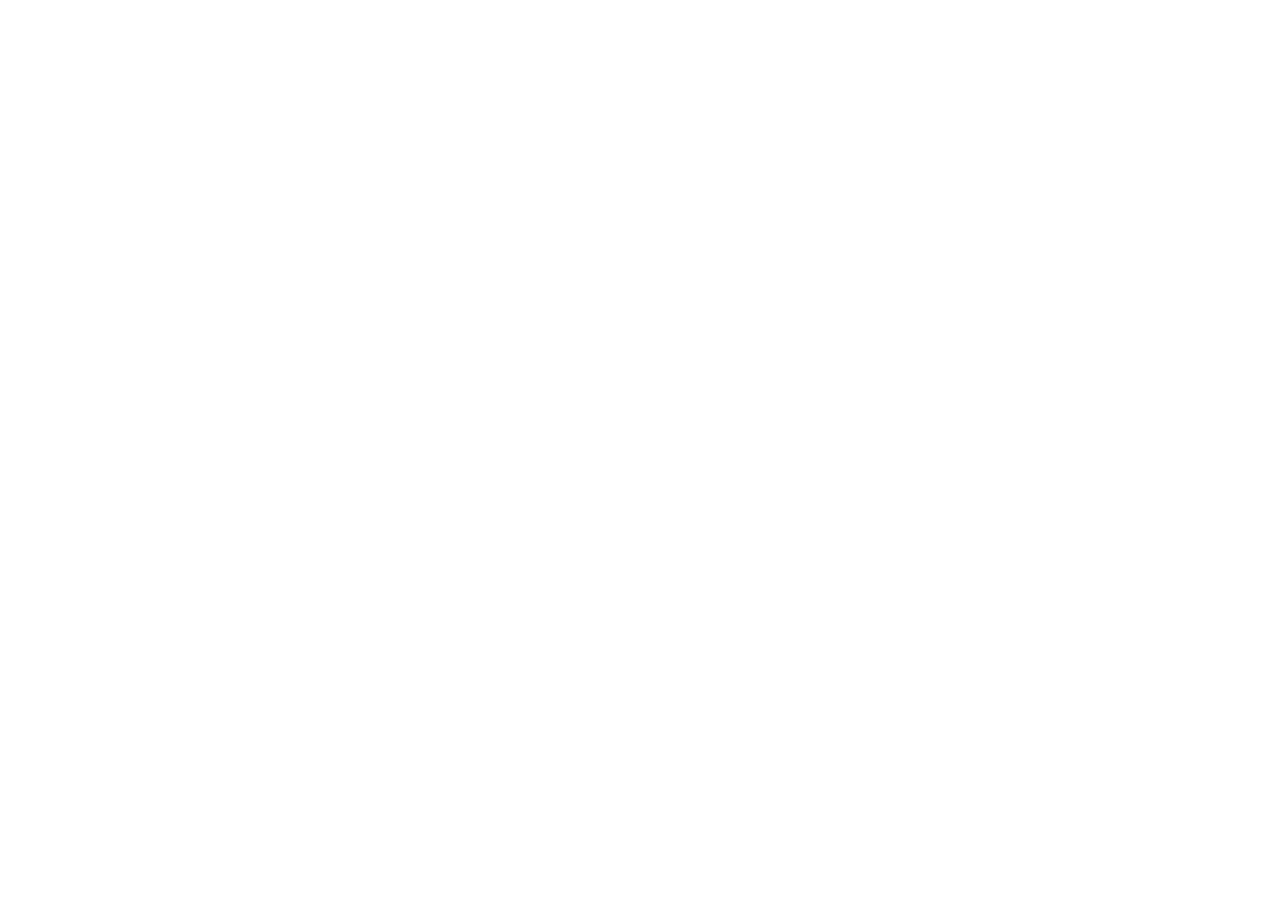
==== index.html @ e7963c1d "add index.html" ====
<html>
<head>
 <meta charset="UTF-8">
 <meta name="viewport" content="width=device-width, initial-scale=1.0"><title>Hello World</title>
<style type="text/css">
body { margin: 0; padding: 0; position: relative; background-image: url(images/xh.jpg); background-position: center; /*background-repeat: no-repeat;*/ width: 100%; height: 100%; background-size: 100% 100%; }



</style>

</head>
<body id="body" onLoad="init()">

<script type="text/javascript" src="js/ThreeCanvas.js"></script>
<script type="text/javascript" src="js/Snow.js"></script>

<script type="text/javascript">
	var SCREEN_WIDTH = window.innerWidth;//
	var SCREEN_HEIGHT = window.innerHeight;
	var container;
	var particle;//粒子

	var camera;
	var scene;
	var renderer;

	var starSnow = 1;

	var particles = []; 

	var particleImage = new Image();
	//THREE.ImageUtils.loadTexture( "img/ParticleSmoke.png" );
	particleImage.src = 'images/funny.png';
	

	function init() {
		//alert("message3");
		container = document.createElement('div');//container：画布实例;
		document.body.appendChild(container);

		camera = new THREE.PerspectiveCamera( 60, SCREEN_WIDTH / SCREEN_HEIGHT, 1, 10000 );
		camera.position.z = 1000;
		//camera.position.y = 50;

		scene = new THREE.Scene();
		scene.add(camera);
			
		renderer = new THREE.CanvasRenderer();
		renderer.setSize(SCREEN_WIDTH, SCREEN_HEIGHT);
		var material = new THREE.ParticleBasicMaterial( { map: new THREE.Texture(particleImage) } );
			//alert("message2");
		for (var i = 0; i < 500; i++) {
			//alert("message");
			particle = new Particle3D( material);
			particle.position.x = Math.random() * 2000-1000;
			
			particle.position.z = Math.random() * 2000-1000;
			particle.position.y = Math.random() * 2000-1000;
			//particle.position.y = Math.random() * (1600-particle.position.z)-1000;
			particle.scale.x = particle.scale.y =  1;
			scene.add( particle );
			
			particles.push(particle); 
		}

		container.appendChild( renderer.domElement );


		//document.addEventListener( 'mousemove', onDocumentMouseMove, false );
		document.addEventListener( 'touchstart', onDocumentTouchStart, false );
		document.addEventListener( 'touchmove', onDocumentTouchMove, false );
		document.addEventListener( 'touchend', onDocumentTouchEnd, false );
		
		setInterval( loop, 1000 / 30 );
		
	}

	var touchStartX;
	var touchFlag = 0;//储存当前是否滑动的状态;
	var touchSensitive = 80;//检测滑动的灵敏度;
	//var touchStartY;
	//var touchEndX;
	//var touchEndY;
	function onDocumentTouchStart( event ) {

		if ( event.touches.length == 1 ) {

			event.preventDefault();//取消默认关联动作;
			touchStartX = 0;
			touchStartX = event.touches[ 0 ].pageX ;
			//touchStartY = event.touches[ 0 ].pageY ;
		}
	}


	function onDocumentTouchMove( event ) {

		if ( event.touches.length == 1 ) {
			event.preventDefault();
			var direction = event.touches[ 0 ].pageX - touchStartX;
			if (Math.abs(direction) > touchSensitive) {
				if (direction>0) {touchFlag = 1;}
				else if (direction<0) {touchFlag = -1;};
				//changeAndBack(touchFlag);
			}	
		}
	}

	function onDocumentTouchEnd (event) {
		// if ( event.touches.length == 0 ) {
		// 	event.preventDefault();
		// 	touchEndX = event.touches[ 0 ].pageX ;
		// 	touchEndY = event.touches[ 0 ].pageY ;
	
		// }这里存在问题
		var direction = event.changedTouches[ 0 ].pageX - touchStartX;

		changeAndBack(touchFlag);
	}


	function changeAndBack (touchFlag) {
		var speedX = 25*touchFlag;
		touchFlag = 0;
		for (var i = 0; i < particles.length; i++) {
			particles[i].velocity=new THREE.Vector3(speedX,-10,0);
		}
		var timeOut = setTimeout(";", 800);
		clearTimeout(timeOut);

		var clearI = setInterval(function () {
			if (touchFlag) {
				clearInterval(clearI);
				return;
			};
			speedX*=0.8;

			if (Math.abs(speedX)<=1.5) {
				speedX=0;
				clearInterval(clearI);
			};
			
			for (var i = 0; i < particles.length; i++) {
				particles[i].velocity=new THREE.Vector3(speedX,-10,0);
			}
		},100);


	}


	function loop() {
		for(var i = 0; i<particles.length; i++){
			var particle = particles[i]; 
			particle.updatePhysics(); 

			with(particle.position)
			{
				if((y<-1000)&&starSnow) {y+=2000;}

				if(x>1000) x-=2000; 
				else if(x<-1000) x+=2000;
				if(z>1000) z-=2000; 
				else if(z<-1000) z+=2000;
			}			
		}

		camera.lookAt(scene.position); 

		renderer.render( scene, camera );
	}
</script>
</body>
</html>
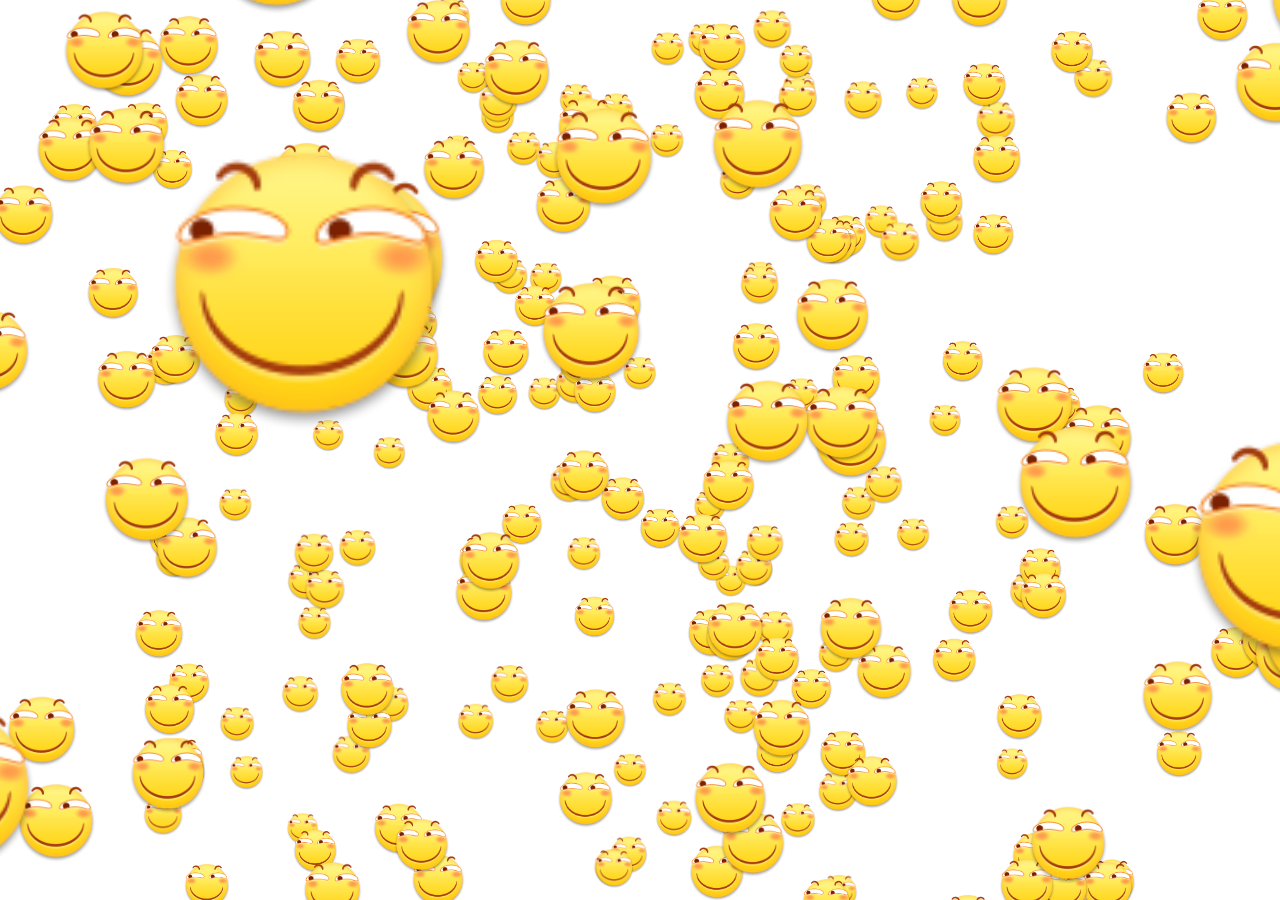
==== commit 0f53a892: "add index.html" ====
--- a/index.html
+++ b/index.html
@@ -3,7 +3,7 @@
  <meta charset="UTF-8">
  <meta name="viewport" content="width=device-width, initial-scale=1.0"><title>Hello World</title>
 <style type="text/css">
-body { margin: 0; padding: 0; position: relative; background-image: url(images/xh.jpg); background-position: center; /*background-repeat: no-repeat;*/ width: 100%; height: 100%; background-size: 100% 100%; }
+body { margin: 0; padding: 0; position: relative; background-image: url(../images/xh.jpg); background-position: center; /*background-repeat: no-repeat;*/ width: 100%; height: 100%; background-size: 100% 100%; }
 
 
 
@@ -12,8 +12,8 @@
 </head>
 <body id="body" onLoad="init()">
 
-<script type="text/javascript" src="js/ThreeCanvas.js"></script>
-<script type="text/javascript" src="js/Snow.js"></script>
+<script type="text/javascript" src="../js/ThreeCanvas.js"></script>
+<script type="text/javascript" src="../js/Snow.js"></script>
 
 <script type="text/javascript">
 	var SCREEN_WIDTH = window.innerWidth;//
@@ -31,7 +31,7 @@
 
 	var particleImage = new Image();
 	//THREE.ImageUtils.loadTexture( "img/ParticleSmoke.png" );
-	particleImage.src = 'images/funny.png';
+	particleImage.src = '../images/funny.png';
 	
 
 	function init() {
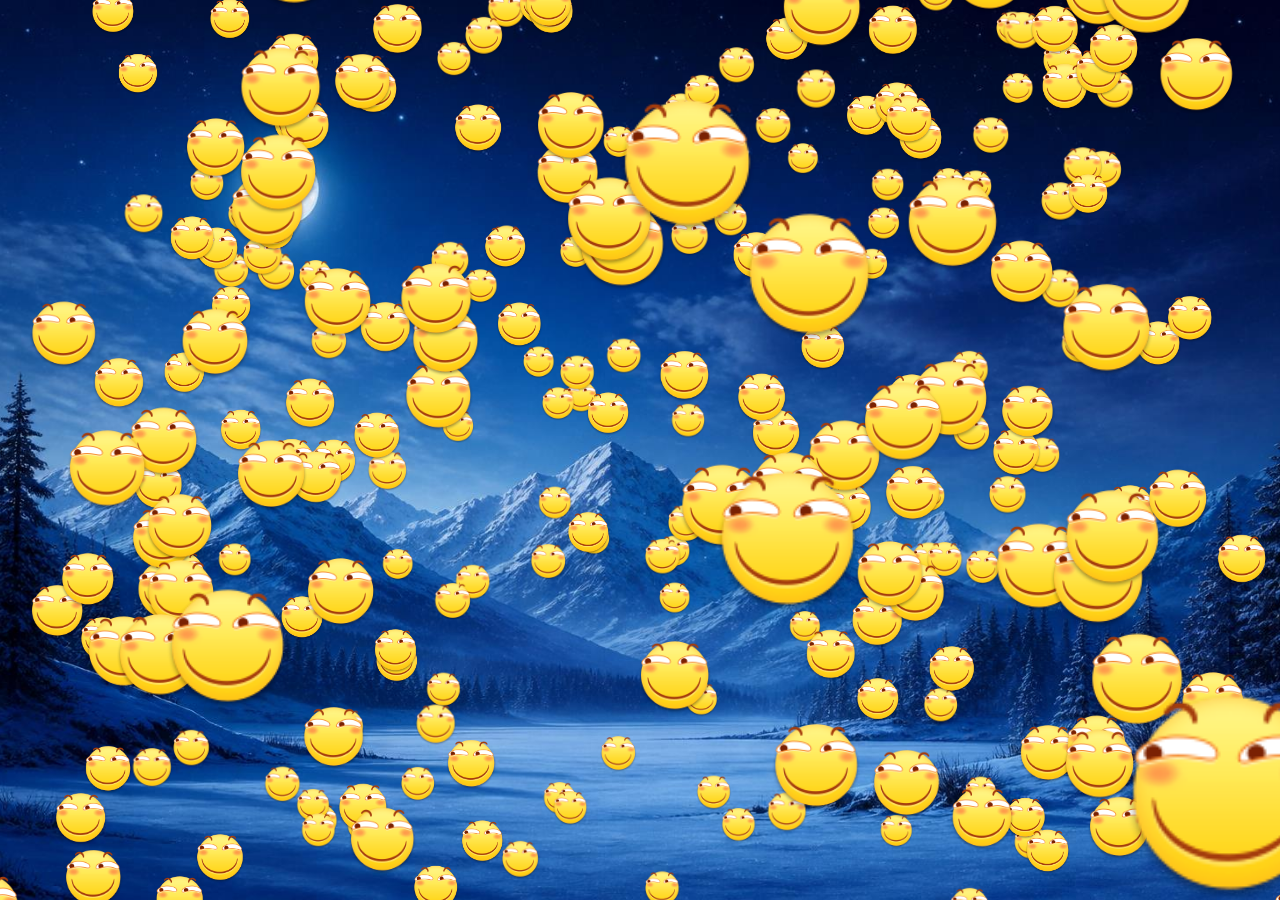
==== commit aa46f997: "优化 Index" ====
--- a/index.html
+++ b/index.html
@@ -1,175 +1,17 @@
-<html>
+<!doctype html>
+<html lang="zh-CN">
 <head>
- <meta charset="UTF-8">
- <meta name="viewport" content="width=device-width, initial-scale=1.0"><title>Hello World</title>
-<style type="text/css">
-body { margin: 0; padding: 0; position: relative; background-image: url(../images/xh.jpg); background-position: center; /*background-repeat: no-repeat;*/ width: 100%; height: 100%; background-size: 100% 100%; }
+  <meta charset="utf-8">
+  <meta name="viewport" content="width=device-width, initial-scale=1">
+  <meta name="theme-color" content="#071d48">
+  <title>Winter Night</title>
+  <link rel="stylesheet" href="css/style.css">
+</head>
+<body>
+  <main id="snow-scene" class="snow-scene" aria-hidden="true"></main>
 
-
-
-</style>
-
-</head>
-<body id="body" onLoad="init()">
-
-<script type="text/javascript" src="../js/ThreeCanvas.js"></script>
-<script type="text/javascript" src="../js/Snow.js"></script>
-
-<script type="text/javascript">
-	var SCREEN_WIDTH = window.innerWidth;//
-	var SCREEN_HEIGHT = window.innerHeight;
-	var container;
-	var particle;//粒子
-
-	var camera;
-	var scene;
-	var renderer;
-
-	var starSnow = 1;
-
-	var particles = []; 
-
-	var particleImage = new Image();
-	//THREE.ImageUtils.loadTexture( "img/ParticleSmoke.png" );
-	particleImage.src = '../images/funny.png';
-	
-
-	function init() {
-		//alert("message3");
-		container = document.createElement('div');//container：画布实例;
-		document.body.appendChild(container);
-
-		camera = new THREE.PerspectiveCamera( 60, SCREEN_WIDTH / SCREEN_HEIGHT, 1, 10000 );
-		camera.position.z = 1000;
-		//camera.position.y = 50;
-
-		scene = new THREE.Scene();
-		scene.add(camera);
-			
-		renderer = new THREE.CanvasRenderer();
-		renderer.setSize(SCREEN_WIDTH, SCREEN_HEIGHT);
-		var material = new THREE.ParticleBasicMaterial( { map: new THREE.Texture(particleImage) } );
-			//alert("message2");
-		for (var i = 0; i < 500; i++) {
-			//alert("message");
-			particle = new Particle3D( material);
-			particle.position.x = Math.random() * 2000-1000;
-			
-			particle.position.z = Math.random() * 2000-1000;
-			particle.position.y = Math.random() * 2000-1000;
-			//particle.position.y = Math.random() * (1600-particle.position.z)-1000;
-			particle.scale.x = particle.scale.y =  1;
-			scene.add( particle );
-			
-			particles.push(particle); 
-		}
-
-		container.appendChild( renderer.domElement );
-
-
-		//document.addEventListener( 'mousemove', onDocumentMouseMove, false );
-		document.addEventListener( 'touchstart', onDocumentTouchStart, false );
-		document.addEventListener( 'touchmove', onDocumentTouchMove, false );
-		document.addEventListener( 'touchend', onDocumentTouchEnd, false );
-		
-		setInterval( loop, 1000 / 30 );
-		
-	}
-
-	var touchStartX;
-	var touchFlag = 0;//储存当前是否滑动的状态;
-	var touchSensitive = 80;//检测滑动的灵敏度;
-	//var touchStartY;
-	//var touchEndX;
-	//var touchEndY;
-	function onDocumentTouchStart( event ) {
-
-		if ( event.touches.length == 1 ) {
-
-			event.preventDefault();//取消默认关联动作;
-			touchStartX = 0;
-			touchStartX = event.touches[ 0 ].pageX ;
-			//touchStartY = event.touches[ 0 ].pageY ;
-		}
-	}
-
-
-	function onDocumentTouchMove( event ) {
-
-		if ( event.touches.length == 1 ) {
-			event.preventDefault();
-			var direction = event.touches[ 0 ].pageX - touchStartX;
-			if (Math.abs(direction) > touchSensitive) {
-				if (direction>0) {touchFlag = 1;}
-				else if (direction<0) {touchFlag = -1;};
-				//changeAndBack(touchFlag);
-			}	
-		}
-	}
-
-	function onDocumentTouchEnd (event) {
-		// if ( event.touches.length == 0 ) {
-		// 	event.preventDefault();
-		// 	touchEndX = event.touches[ 0 ].pageX ;
-		// 	touchEndY = event.touches[ 0 ].pageY ;
-	
-		// }这里存在问题
-		var direction = event.changedTouches[ 0 ].pageX - touchStartX;
-
-		changeAndBack(touchFlag);
-	}
-
-
-	function changeAndBack (touchFlag) {
-		var speedX = 25*touchFlag;
-		touchFlag = 0;
-		for (var i = 0; i < particles.length; i++) {
-			particles[i].velocity=new THREE.Vector3(speedX,-10,0);
-		}
-		var timeOut = setTimeout(";", 800);
-		clearTimeout(timeOut);
-
-		var clearI = setInterval(function () {
-			if (touchFlag) {
-				clearInterval(clearI);
-				return;
-			};
-			speedX*=0.8;
-
-			if (Math.abs(speedX)<=1.5) {
-				speedX=0;
-				clearInterval(clearI);
-			};
-			
-			for (var i = 0; i < particles.length; i++) {
-				particles[i].velocity=new THREE.Vector3(speedX,-10,0);
-			}
-		},100);
-
-
-	}
-
-
-	function loop() {
-		for(var i = 0; i<particles.length; i++){
-			var particle = particles[i]; 
-			particle.updatePhysics(); 
-
-			with(particle.position)
-			{
-				if((y<-1000)&&starSnow) {y+=2000;}
-
-				if(x>1000) x-=2000; 
-				else if(x<-1000) x+=2000;
-				if(z>1000) z-=2000; 
-				else if(z<-1000) z+=2000;
-			}			
-		}
-
-		camera.lookAt(scene.position); 
-
-		renderer.render( scene, camera );
-	}
-</script>
+  <script src="js/ThreeCanvas.js"></script>
+  <script src="js/Snow.js"></script>
+  <script src="js/app.js"></script>
 </body>
 </html>
--- a/css/style.css
+++ b/css/style.css
@@ -0,0 +1,35 @@
+:root {
+  color-scheme: dark;
+  background-color: #071d48;
+}
+
+* {
+  box-sizing: border-box;
+}
+
+html,
+body {
+  width: 100%;
+  height: 100%;
+  margin: 0;
+  overflow: hidden;
+}
+
+body {
+  background: #071d48 url("../images/xh.jpg") center / cover no-repeat;
+}
+
+.snow-scene,
+.snow-scene canvas {
+  position: fixed;
+  inset: 0;
+  display: block;
+  width: 100%;
+  height: 100%;
+}
+
+@media (prefers-reduced-motion: reduce) {
+  .snow-scene {
+    display: none;
+  }
+}
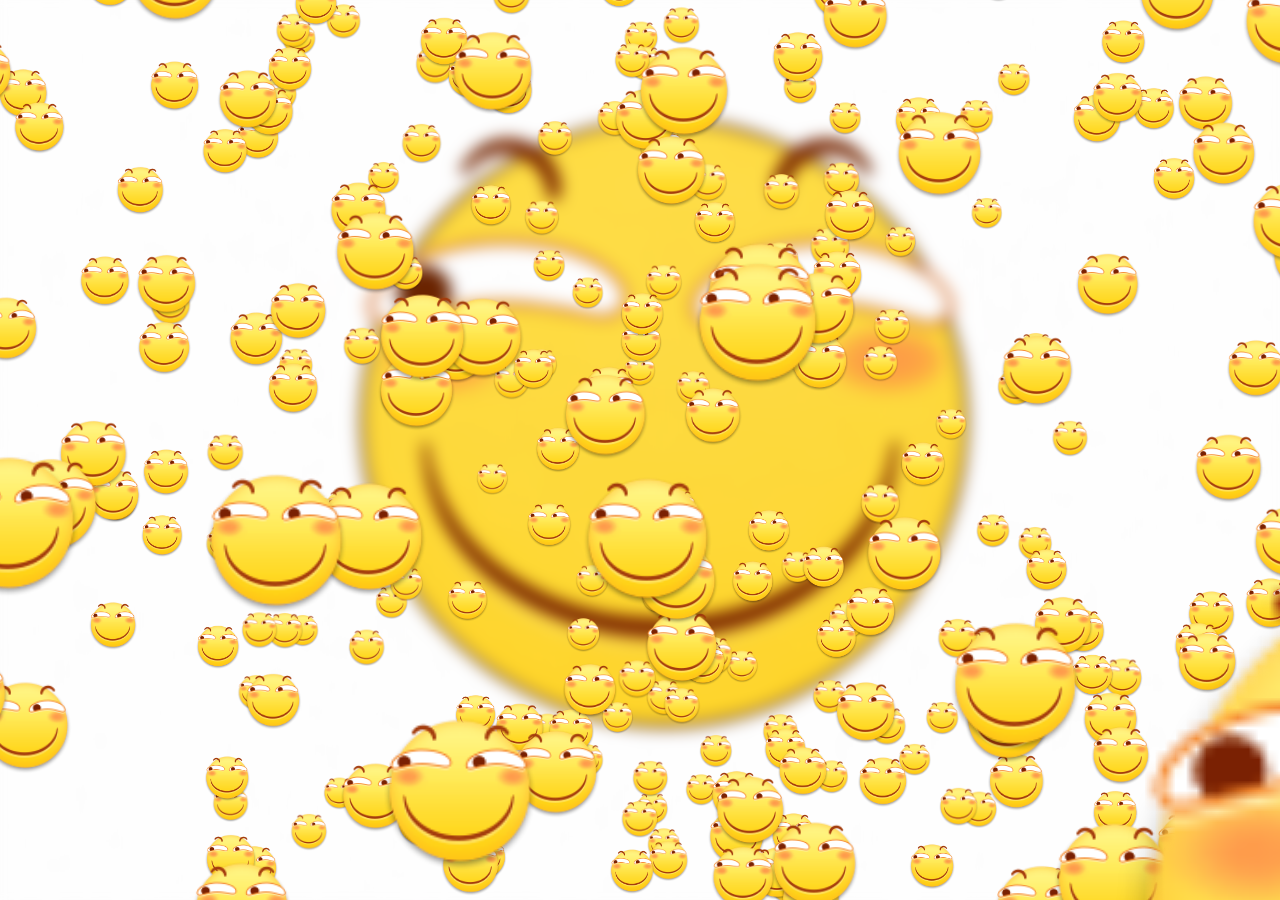
==== commit 6aca0832: "add" ====
--- a/index.html
+++ b/index.html
@@ -4,7 +4,7 @@
   <meta charset="utf-8">
   <meta name="viewport" content="width=device-width, initial-scale=1">
   <meta name="theme-color" content="#071d48">
-  <title>Winter Night</title>
+  <title>The Wonderful Wizard of Oz</title>
   <link rel="stylesheet" href="css/style.css">
 </head>
 <body>
--- a/css/style.css
+++ b/css/style.css
@@ -16,7 +16,17 @@
 }
 
 body {
-  background: #071d48 url("../images/xh.jpg") center / cover no-repeat;
+  background: #fff;
+}
+
+body::before {
+  content: "";
+  position: fixed;
+  inset: -12px;
+  z-index: 0;
+  background: #fff url("../images/xh.jpg") center / cover no-repeat;
+  filter: blur(8px);
+  pointer-events: none;
 }
 
 .snow-scene,
@@ -28,6 +38,10 @@
   height: 100%;
 }
 
+.snow-scene {
+  z-index: 1;
+}
+
 @media (prefers-reduced-motion: reduce) {
   .snow-scene {
     display: none;
